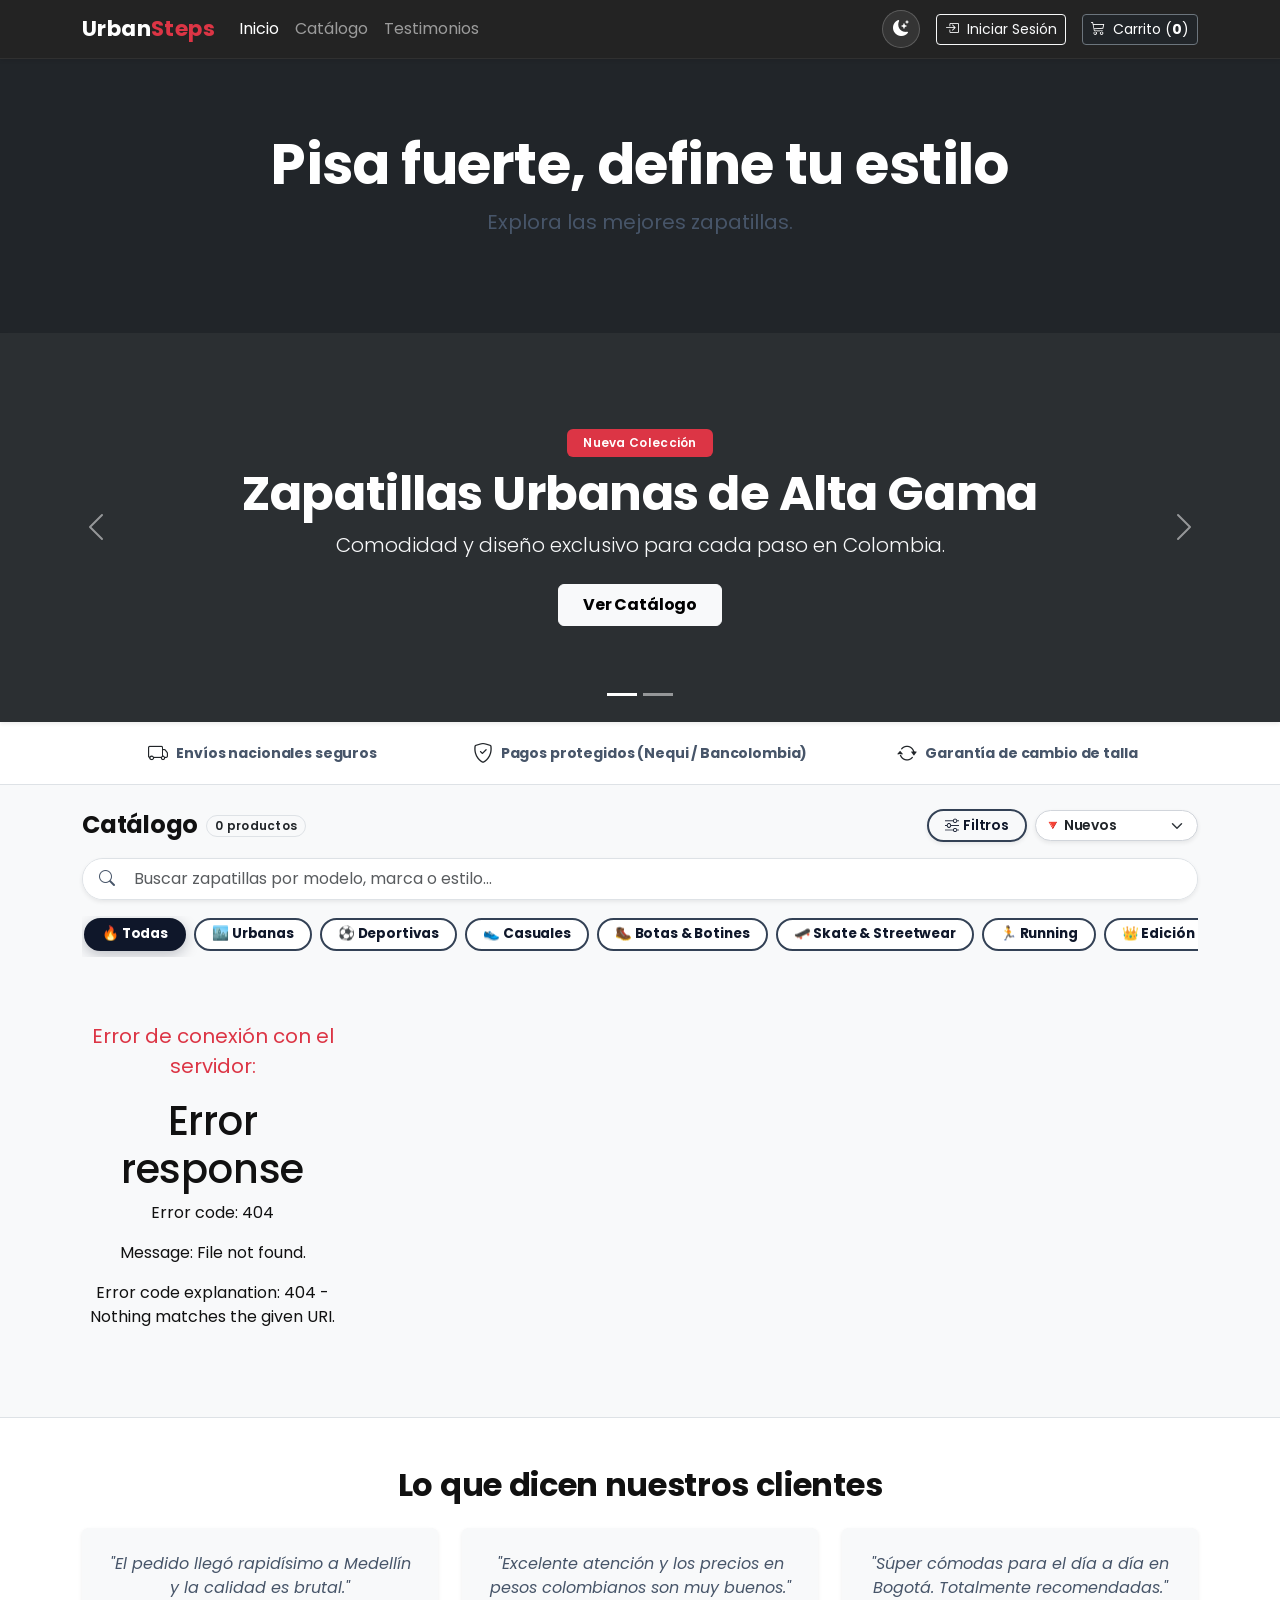
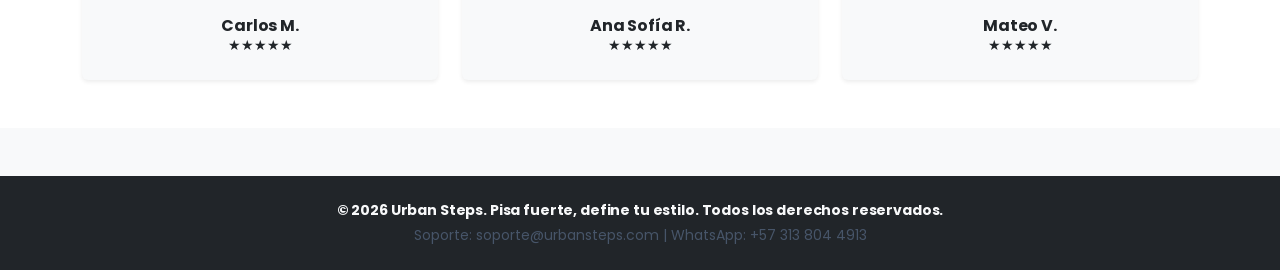
==== src/main/resources/static/index.html @ 32b0aba1 "ay" ====
<!DOCTYPE html>
<html lang="es">
<head>
    <meta charset="UTF-8">
    <meta name="viewport" content="width=device-width, initial-scale=1.0">
    <title>Urban Steps | Pisa fuerte, define tu estilo</title>
    <link rel="preconnect" href="https://fonts.googleapis.com">
    <link rel="preconnect" href="https://fonts.gstatic.com" crossorigin>
    <link href="https://fonts.googleapis.com/css2?family=Poppins:wght@300;400;500;600;700;800&display=swap" rel="stylesheet">
    <link href="https://cdn.jsdelivr.net/npm/bootstrap@5.3.0/dist/css/bootstrap.min.css" rel="stylesheet">
    <link href="https://cdn.jsdelivr.net/npm/bootstrap-icons@1.10.5/font/bootstrap-icons.css" rel="stylesheet">
    <link rel="stylesheet" href="css/styles.css">
    <script src="js/theme.js"></script>
    <script src="https://cdnjs.cloudflare.com/ajax/libs/jspdf/2.5.1/jspdf.umd.min.js"></script>
    <script src="https://cdnjs.cloudflare.com/ajax/libs/jspdf-autotable/3.8.2/jspdf.plugin.autotable.min.js"></script>
</head>
<body class="bg-light">

    <nav class="navbar navbar-expand-lg navbar-dark bg-dark sticky-top shadow-sm">
        <div class="container">
            <a class="navbar-brand fw-bold" href="index.html">
                Urban<span class="text-danger">Steps</span>
            </a>
            <button class="navbar-toggler" type="button" data-bs-toggle="collapse" data-bs-target="#navbarNav">
                <span class="navbar-toggler-icon"></span>
            </button>
            <div class="collapse navbar-collapse" id="navbarNav">
                <ul class="navbar-nav me-auto">
                    <li class="nav-item"><a class="nav-link active" href="index.html">Inicio</a></li>
                    <li class="nav-item"><a class="nav-link" href="#catalogo">Catálogo</a></li>
                    <li class="nav-item"><a class="nav-link" href="#testimonios">Testimonios</a></li>
                </ul>
                <div class="d-flex align-items-center gap-2 gap-md-3 flex-wrap">
                    <button class="btn-theme-toggle" id="btn-theme-toggle" title="Cambiar modo oscuro/claro"></button>
                    <a href="pedidos.html" id="btnPanelAdmin" class="btn btn-outline-light btn-sm" style="display: none;">
                        <i class="bi bi-gear me-1"></i> Panel Admin
                    </a>
                    <a href="perfil.html" id="btnMiPerfil" class="btn btn-outline-light btn-sm" style="display: none;">
                        <i class="bi bi-person-circle me-1"></i> Mi Perfil
                    </a>
                    <a href="login.html" id="btnLoginNavbar" class="btn btn-outline-light btn-sm">
                        <i class="bi bi-box-arrow-in-right me-1"></i> Iniciar Sesión
                    </a>
                    <button id="btnCerrarSesionNav" onclick="cerrarSesion()" class="btn btn-outline-danger btn-sm" style="display: none;">
                        <i class="bi bi-box-arrow-right me-1"></i> Salir
                    </button>
                    
                    <a href="carrito.html" class="btn btn-dark text-white btn-sm position-relative border-secondary" id="btnCarritoNav">
                        <i class="bi bi-cart3 me-1"></i> Carrito (<span id="contador-carrito" class="fw-bold">0</span>)
                    </a>
                </div>
            </div>
        </div>
    </nav>

    <div class="bg-dark text-white text-center py-5 shadow-sm">
        <div class="container py-4">
            <h1 class="display-4 fw-bold mb-2">Pisa fuerte, define tu estilo</h1>
            <p class="text-muted fs-5 mb-4">Explora las mejores zapatillas.</p>
        </div>
    </div>

    <div id="heroCarousel" class="carousel slide bg-secondary shadow-sm" data-bs-ride="carousel">
        <div class="carousel-indicators">
            <button type="button" data-bs-target="#heroCarousel" data-bs-slide-to="0" class="active"></button>
            <button type="button" data-bs-target="#heroCarousel" data-bs-slide-to="1"></button>
        </div>
        <div class="carousel-inner">
            <div class="carousel-item active text-white py-5 text-center" style="background: linear-gradient(rgba(0,0,0,0.6), rgba(0,0,0,0.6)), url('https://images.unsplash.com/photo-1542291026-7eec264c27ff?auto=format&fit=crop&w=1200&q=80') center/cover;">
                <div class="container py-5">
                    <span class="badge bg-danger mb-2 px-3 py-2">Nueva Colección</span>
                    <h2 class="display-5 fw-bold">Zapatillas Urbanas de Alta Gama</h2>
                    <p class="lead text-light">Comodidad y diseño exclusivo para cada paso en Colombia.</p>
                    <a href="#catalogo" class="btn btn-light fw-bold px-4 py-2 mt-2">Ver Catálogo</a>
                </div>
            </div>
            <div class="carousel-item text-white py-5 text-center" style="background: linear-gradient(rgba(0,0,0,0.6), rgba(0,0,0,0.6)), url('https://images.unsplash.com/photo-1595950653106-6c9ebd614d3a?auto=format&fit=crop&w=1200&q=80') center/cover;">
                <div class="container py-5">
                    <span class="badge bg-success mb-2 px-3 py-2">Edición Limitada</span>
                    <h2 class="display-5 fw-bold">Estilo Deportivo y Casual</h2>
                    <p class="lead text-light">Encuentra los modelos más cotizados con envíos rápidos.</p>
                    <a href="#catalogo" class="btn btn-dark fw-bold px-4 py-2 mt-2">Comprar Ahora</a>
                </div>
            </div>
        </div>
        <button class="carousel-control-prev" type="button" data-bs-target="#heroCarousel" data-bs-slide="prev"><span class="carousel-control-prev-icon"></span></button>
        <button class="carousel-control-next" type="button" data-bs-target="#heroCarousel" data-bs-slide="next"><span class="carousel-control-next-icon"></span></button>
    </div>

    <div class="bg-white border-bottom py-3">
        <div class="container">
            <div class="row text-center g-3">
                <div class="col-md-4 d-flex align-items-center justify-content-center gap-2">
                    <i class="bi bi-truck fs-5 text-dark"></i>
                    <small class="fw-bold text-muted">Envíos nacionales seguros</small>
                </div>
                <div class="col-md-4 d-flex align-items-center justify-content-center gap-2">
                    <i class="bi bi-shield-check fs-5 text-dark"></i>
                    <small class="fw-bold text-muted">Pagos protegidos (Nequi / Bancolombia)</small>
                </div>
                <div class="col-md-4 d-flex align-items-center justify-content-center gap-2">
                    <i class="bi bi-arrow-repeat fs-5 text-dark"></i>
                    <small class="fw-bold text-muted">Garantía de cambio de talla</small>
                </div>
            </div>
        </div>
    </div>

    <div class="container py-4" id="catalogo">
        <!-- Encabezado compacto del catálogo -->
        <div class="d-flex align-items-center justify-content-between flex-wrap gap-2 mb-3">
            <div class="d-flex align-items-center gap-2">
                <h3 class="fw-bold mb-0 fs-4">Catálogo</h3>
                <span id="contador-productos" class="badge bg-light text-dark border py-1 px-2 rounded-pill fw-semibold" style="font-size: 0.75rem;">0 productos</span>
                <button id="btnAgregarProducto" style="display: none;" onclick="verificarAccesoAdmin(event)" class="btn btn-dark btn-sm rounded-pill px-3 py-1">
                    <i class="bi bi-plus-lg me-1"></i> Nuevo
                </button>
            </div>
            
            <!-- Acciones rápidas: Botón Filtros (colapsable) y Selector de Orden -->
            <div class="d-flex align-items-center gap-2 ms-auto">
                <button class="btn btn-outline-dark btn-sm rounded-pill px-3 py-1 fw-semibold d-flex align-items-center gap-1 shadow-sm" type="button" id="btnToggleFiltros" data-bs-toggle="collapse" data-bs-target="#panelFiltrosAvanzados" aria-expanded="false" aria-controls="panelFiltrosAvanzados">
                    <i class="bi bi-sliders"></i>
                    <span>Filtros</span>
                    <span id="badge-filtros-activos" class="badge bg-danger rounded-pill d-none ms-1" style="font-size: 0.7rem;">0</span>
                </button>
                <select id="select-ordenar" class="form-select form-select-sm rounded-pill fw-semibold shadow-sm" style="width: auto; min-width: 140px;" onchange="ordenarProductos(this.value)">
                    <option value="FECHA_DESC">🔻 Nuevos</option>
                    <option value="PRECIO_ASC">💰 Menor precio</option>
                    <option value="PRECIO_DESC">💰 Mayor precio</option>
                    <option value="NOMBRE_ASC">🔤 A → Z</option>
                    <option value="STOCK_ASC">📦 Poco stock</option>
                </select>
            </div>
        </div>

        <!-- Buscador compacto con icono integrado -->
        <div class="mb-3">
            <div class="input-group shadow-sm rounded-pill overflow-hidden border">
                <span class="input-group-text bg-white border-0 ps-3 pe-2 text-muted">
                    <i class="bi bi-search"></i>
                </span>
                <input type="text" id="input-buscar-tienda" class="form-control border-0 py-2 pe-3" placeholder="Buscar zapatillas por modelo, marca o estilo..." onkeyup="filtrarTienda()">
            </div>
        </div>

        <!-- Categorías en barra deslizable horizontalmente (estilo app móvil, sin saturar la pantalla) -->
        <div class="d-flex flex-nowrap gap-2 mb-3" id="botones-categorias">
            <button class="btn btn-dark btn-sm rounded-pill px-3 py-1 active fw-semibold" onclick="filtrarCategoria('TODOS', this)">🔥 Todas</button>
            <button class="btn btn-outline-dark btn-sm rounded-pill px-3 py-1 fw-semibold" onclick="filtrarCategoria('Urbana', this)">🏙️ Urbanas</button>
            <button class="btn btn-outline-dark btn-sm rounded-pill px-3 py-1 fw-semibold" onclick="filtrarCategoria('Deportiva', this)">⚽ Deportivas</button>
            <button class="btn btn-outline-dark btn-sm rounded-pill px-3 py-1 fw-semibold" onclick="filtrarCategoria('Casual', this)">👟 Casuales</button>
            <button class="btn btn-outline-dark btn-sm rounded-pill px-3 py-1 fw-semibold" onclick="filtrarCategoria('Botas', this)">🥾 Botas & Botines</button>
            <button class="btn btn-outline-dark btn-sm rounded-pill px-3 py-1 fw-semibold" onclick="filtrarCategoria('Skate', this)">🛹 Skate & Streetwear</button>
            <button class="btn btn-outline-dark btn-sm rounded-pill px-3 py-1 fw-semibold" onclick="filtrarCategoria('Running', this)">🏃 Running</button>
            <button class="btn btn-outline-dark btn-sm rounded-pill px-3 py-1 fw-semibold" onclick="filtrarCategoria('Edicion Especial', this)">👑 Edición Especial</button>
        </div>

        <!-- Panel Colapsable de Filtros Avanzados (Talla y Rango de Precios) -->
        <div class="collapse mb-4" id="panelFiltrosAvanzados">
            <div class="card border-0 shadow-sm rounded-4 p-3 bg-white">
                <div class="row g-3 align-items-center">
                    <!-- Filtro por Talla -->
                    <div class="col-md-4 col-sm-6">
                        <label class="form-label small fw-bold text-muted mb-1">
                            <i class="bi bi-rulers me-1 text-danger"></i>Filtrar por Talla:
                        </label>
                        <select id="filtro-talla" class="form-select rounded-pill fw-semibold" onchange="aplicarFiltrosProductos()">
                            <option value="TODAS">👟 Todas las tallas</option>
                            <option value="36">Talla 36 (US 4)</option>
                            <option value="37">Talla 37 (US 5)</option>
                            <option value="38">Talla 38 (US 6)</option>
                            <option value="39">Talla 39 (US 7)</option>
                            <option value="40">Talla 40 (US 8)</option>
                            <option value="41">Talla 41 (US 9)</option>
                            <option value="42">Talla 42 (US 10)</option>
                            <option value="43">Talla 43 (US 11)</option>
                            <option value="44">Talla 44 (US 12)</option>
                            <option value="45">Talla 45 (US 13)</option>
                        </select>
                    </div>

                    <!-- Filtro por Rango de Precio (Slider) -->
                    <div class="col-md-5 col-sm-6">
                        <div class="d-flex justify-content-between align-items-center mb-1">
                            <label class="form-label small fw-bold text-muted mb-0">
                                <i class="bi bi-tag-fill text-danger me-1"></i>Precio Máximo:
                            </label>
                            <span id="valor-precio-filtro" class="badge bg-dark fw-bold px-3 py-1 rounded-pill">Sin límite</span>
                        </div>
                        <input type="range" class="form-range" id="filtro-precio-slider" min="100000" max="800000" step="25000" value="800000"
                            oninput="actualizarLabelPrecio(this.value); aplicarFiltrosProductos()">
                        <div class="d-flex justify-content-between text-muted" style="font-size: 11px;">
                            <span>$100.000</span>
                            <span>$450.000</span>
                            <span>$800.000+ (Todos)</span>
                        </div>
                    </div>

                    <!-- Botón de Limpiar Filtros -->
                    <div class="col-md-3 col-12 d-flex align-items-end justify-content-md-end">
                        <button class="btn btn-outline-secondary btn-sm rounded-pill px-3 py-2 w-100 fw-semibold" onclick="limpiarFiltrosAvanzados()">
                            <i class="bi bi-arrow-counterclockwise me-1"></i> Limpiar Filtros
                        </button>
                    </div>
                </div>
            </div>
        </div>

        <div class="row row-cols-1 row-cols-sm-2 row-cols-md-3 row-cols-xl-4 g-4" id="grid-productos-tienda">
            <!-- Los productos se inyectan dinámicamente aquí desde app.js -->
        </div>
    </div>

    <div class="modal fade" id="modalAgregarProducto" tabindex="-1" aria-hidden="true">
        <div class="modal-dialog">
            <div class="modal-content border-0 shadow">
                <div class="modal-header bg-dark text-white">
                    <h5 class="modal-title fw-bold">Registrar Nueva Zapatilla</h5>
                    <button type="button" class="btn-close btn-close-white" data-bs-dismiss="modal" aria-label="Close"></button>
                </div>
                <div class="modal-body">
                    <form id="formAgregarProducto" onsubmit="guardarNuevoProducto(event)">
                        <div class="mb-3">
                            <label class="form-label fw-bold small">Nombre del Producto:</label>
                            <input type="text" id="nuevoNombre" class="form-control" placeholder="Ej. Nike Air Force 1" required>
                        </div>
                        <div class="mb-3">
                            <label class="form-label fw-bold small">Categoría:</label>
                            <select id="nuevaCategoria" class="form-select">
                                <option value="Urbana">Urbana</option>
                                <option value="Casual">Casual</option>
                                <option value="Deportiva">Deportiva</option>
                                <option value="Botas">Botas & Botines</option>
                                <option value="Skate">Skate & Streetwear</option>
                                <option value="Running">Running & Training</option>
                                <option value="Edicion Especial">Edición Especial / Retro</option>
                            </select>
                        </div>

                        <div class="mb-3">
                            <label class="form-label fw-bold small">Descripción:</label>
                            <textarea id="nuevaDescripcion" class="form-control" rows="2" placeholder="Breve detalle del producto..." required></textarea>
                        </div>
                        
                        <!-- Imagen Principal -->
                        <div class="mb-3">
                            <label class="form-label fw-bold small">Foto Principal del Producto:</label>
                            
                            <div class="card bg-light border-0 p-3 rounded-4 mb-2">
                                <div id="previewNuevoProductoContainer" class="d-none text-center mb-2 position-relative">
                                    <img id="previewNuevoProductoImg" src="" alt="Vista previa" class="rounded-3 shadow-sm border" style="max-height: 150px; max-width: 100%; object-fit: cover;">
                                    <button type="button" class="btn btn-sm btn-danger position-absolute top-0 end-0 m-1 rounded-circle p-0 d-flex align-items-center justify-content-center shadow-sm" style="width:26px;height:26px;" title="Quitar foto" onclick="quitarFotoProductoSubida()">
                                        <i class="bi bi-x-lg" style="font-size:12px;"></i>
                                    </button>
                                </div>

                                <div class="text-center" id="zonaSubidaFotoPrincipal">
                                    <label for="archivoProductoPrincipal" class="btn btn-dark btn-sm rounded-pill px-3 py-2 fw-semibold w-100 mb-1" style="cursor: pointer;">
                                        <i class="bi bi-camera-fill me-1"></i> Subir desde Galería o PC
                                    </label>
                                    <input type="file" id="archivoProductoPrincipal" accept="image/*" class="d-none" onchange="subirFotoProductoArchivo(this)">
                                    <small class="text-muted d-block" style="font-size: 11px;">Elige una foto desde tu celular (galería o cámara) o PC</small>
                                </div>

                                <div id="spinnerSubidaProducto" class="d-none text-center py-2">
                                    <div class="spinner-border spinner-border-sm text-primary me-2"></div>
                                    <span class="small text-muted fw-semibold">Subiendo imagen del zapato...</span>
                                </div>
                            </div>

                            <div class="d-flex align-items-center gap-2">
                                <span class="small text-muted" style="font-size: 11px; white-space: nowrap;">O escribe una URL:</span>
                                <input type="url" id="nuevoImagen" class="form-control form-control-sm bg-white" placeholder="https://images.unsplash.com/..." oninput="actualizarPreviewProductoUrl(this.value)" required>
                            </div>
                        </div>

                        <!-- Fotos Adicionales -->
                        <div class="mb-3">
                            <label class="form-label fw-bold small">Fotos Adicionales (Ángulos / Galería):</label>
                            <div class="card bg-light border-0 p-3 rounded-4 mb-2">
                                <div class="d-flex align-items-center gap-2 mb-2 flex-wrap">
                                    <label for="archivoFotosAdicionales" class="btn btn-outline-dark btn-sm rounded-pill px-3 py-1 fw-semibold" style="cursor: pointer;">
                                        <i class="bi bi-images me-1"></i> Añadir de Galería o PC
                                    </label>
                                    <input type="file" id="archivoFotosAdicionales" accept="image/*" multiple class="d-none" onchange="subirFotosAdicionalesArchivo(this)">
                                    <small class="text-muted" style="font-size: 11px;">Puedes seleccionar varias fotos a la vez</small>
                                </div>
                                <div id="spinnerSubidaAdicionales" class="d-none text-center py-1">
                                    <div class="spinner-border spinner-border-sm text-primary me-2"></div>
                                    <span class="small text-muted fw-semibold">Subiendo fotos adicionales...</span>
                                </div>
                                <div id="previewGaleriaAdicionales" class="d-flex flex-wrap gap-2 mb-2"></div>
                                <input type="text" id="nuevasImagenes" class="form-control form-control-sm bg-white" placeholder="URLs separadas por comas (o sube fotos arriba)">
                            </div>
                        </div>

                        <!-- Selección Múltiple de Colores Ampliada -->
                        <div class="mb-3">
                            <label class="form-label fw-bold small">Selecciona los Colores Disponibles:</label>
                            <div class="d-flex flex-wrap gap-2 p-3 border rounded bg-light" style="max-height: 200px; overflow-y: auto;">
                                <div class="form-check me-2">
                                    <input class="form-check-input check-color" type="checkbox" value="Negro" id="cNegro">
                                    <label class="form-check-label small fw-semibold" for="cNegro">⬛ Negro</label>
                                </div>
                                <div class="form-check me-2">
                                    <input class="form-check-input check-color" type="checkbox" value="Blanco" id="cBlanco">
                                    <label class="form-check-label small fw-semibold" for="cBlanco">⬜ Blanco</label>
                                </div>
                                <div class="form-check me-2">
                                    <input class="form-check-input check-color" type="checkbox" value="Gris" id="cGris">
                                    <label class="form-check-label small fw-semibold" for="cGris">🔘 Gris</label>
                                </div>
                                <div class="form-check me-2">
                                    <input class="form-check-input check-color" type="checkbox" value="Rojo" id="cRojo">
                                    <label class="form-check-label small fw-semibold" for="cRojo">🔴 Rojo</label>
                                </div>
                                <div class="form-check me-2">
                                    <input class="form-check-input check-color" type="checkbox" value="Azul" id="cAzul">
                                    <label class="form-check-label small fw-semibold" for="cAzul">🔵 Azul</label>
                                </div>
                                <div class="form-check me-2">
                                    <input class="form-check-input check-color" type="checkbox" value="Verde" id="cVerde">
                                    <label class="form-check-label small fw-semibold" for="cVerde">🟢 Verde / Oliva</label>
                                </div>
                                <div class="form-check me-2">
                                    <input class="form-check-input check-color" type="checkbox" value="Amarillo" id="cAmarillo">
                                    <label class="form-check-label small fw-semibold" for="cAmarillo">🟡 Amarillo / Mostaza</label>
                                </div>
                                <div class="form-check me-2">
                                    <input class="form-check-input check-color" type="checkbox" value="Beige" id="cBeige">
                                    <label class="form-check-label small fw-semibold" for="cBeige">🌾 Beige / Crema</label>
                                </div>
                                <div class="form-check me-2">
                                    <input class="form-check-input check-color" type="checkbox" value="Marrón" id="cMarron">
                                    <label class="form-check-label small fw-semibold" for="cMarron">🟤 Marrón / Café</label>
                                </div>
                                <div class="form-check me-2">
                                    <input class="form-check-input check-color" type="checkbox" value="Naranja" id="cNaranja">
                                    <label class="form-check-label small fw-semibold" for="cNaranja">🟠 Naranja</label>
                                </div>
                                <div class="form-check me-2">
                                    <input class="form-check-input check-color" type="checkbox" value="Morado" id="cMorado">
                                    <label class="form-check-label small fw-semibold" for="cMorado">🟣 Morado / Púrpura</label>
                                </div>
                                <div class="form-check me-2">
                                    <input class="form-check-input check-color" type="checkbox" value="Rosa" id="cRosa">
                                    <label class="form-check-label small fw-semibold" for="cRosa">🌸 Rosa / Pastel</label>
                                </div>
                                <div class="form-check me-2">
                                    <input class="form-check-input check-color" type="checkbox" value="Dorado" id="cDorado">
                                    <label class="form-check-label small fw-semibold" for="cDorado">✨ Dorado / Metálico</label>
                                </div>
                                <div class="form-check me-2">
                                    <input class="form-check-input check-color" type="checkbox" value="Plateado" id="cPlateado">
                                    <label class="form-check-label small fw-semibold" for="cPlateado">🪙 Plateado</label>
                                </div>
                                <div class="form-check me-2">
                                    <input class="form-check-input check-color" type="checkbox" value="Multicolor" id="cMulti">
                                    <label class="form-check-label small fw-semibold" for="cMulti">🌈 Multicolor</label>
                                </div>
                            </div>
                        </div>

                        <!-- Selección Múltiple de Tallas -->
                        <div class="mb-3">
                            <label class="form-label fw-bold small">Selecciona las Tallas Disponibles:</label>
                            <div class="d-flex flex-wrap gap-3 p-2 border rounded bg-light">
                                <div class="form-check">
                                    <input class="form-check-input check-talla" type="checkbox" value="35" id="t35">
                                    <label class="form-check-label" for="t35">35</label>
                                </div>
                                <div class="form-check">
                                    <input class="form-check-input check-talla" type="checkbox" value="36" id="t36">
                                    <label class="form-check-label" for="t36">36</label>
                                </div>
                                <div class="form-check">
                                    <input class="form-check-input check-talla" type="checkbox" value="37" id="t37">
                                    <label class="form-check-label" for="t37">37</label>
                                </div>
                                <div class="form-check">
                                    <input class="form-check-input check-talla" type="checkbox" value="38" id="t38">
                                    <label class="form-check-label" for="t38">38</label>
                                </div>
                                <div class="form-check">
                                    <input class="form-check-input check-talla" type="checkbox" value="39" id="t39">
                                    <label class="form-check-label" for="t39">39</label>
                                </div>
                                <div class="form-check">
                                    <input class="form-check-input check-talla" type="checkbox" value="40" id="t40">
                                    <label class="form-check-label" for="t40">40</label>
                                </div>
                                <div class="form-check">
                                    <input class="form-check-input check-talla" type="checkbox" value="41" id="t41">
                                    <label class="form-check-label" for="t41">41</label>
                                </div>
                                <div class="form-check">
                                    <input class="form-check-input check-talla" type="checkbox" value="42" id="t42">
                                    <label class="form-check-label" for="t42">42</label>
                                </div>
                            </div>
                        </div>

                        <div class="row g-2 mb-3">
                            <div class="col-md-6">
                                <label class="form-label fw-bold small">Precio Base (COP):</label>
                                <input type="number" id="nuevoPrecio" class="form-control" placeholder="Ej. 350000" required>
                                <small class="text-muted">Precio sin descuento</small>
                            </div>
                            <div class="col-md-6">
                                <label class="form-label fw-bold small">Precio Original <span class="text-muted">(opcional)</span>:</label>
                                <input type="number" id="nuevoPrecioOriginal" class="form-control" placeholder="Ej. 420000">
                                <small class="text-muted">Para efecto tachado (si hay descuento)</small>
                            </div>
                        </div>

                        <div class="row g-2 mb-3">
                            <div class="col-md-6">
                                <label class="form-label fw-bold small">Descuento (%):</label>
                                <input type="number" id="nuevoDescuento" class="form-control" placeholder="Ej. 15" min="0" max="100" value="0">
                                <small class="text-muted">0 = sin descuento</small>
                            </div>
                            <div class="col-md-6">
                                <label class="form-label fw-bold small">Stock / Cantidad:</label>
                                <input type="number" id="nuevoStock" class="form-control" placeholder="Ej. 10" required min="0">
                            </div>
                        </div>

                        <div class="mb-3 p-3 bg-light rounded-3 d-flex align-items-center justify-content-between">
                            <div>
                                <label class="form-label fw-bold small mb-0 d-block">¿Producto Destacado?</label>
                                <small class="text-muted">Aparecerá con etiqueta 🔥 "Top"</small>
                            </div>
                            <div class="form-check form-switch m-0">
                                <input class="form-check-input" type="checkbox" role="switch" id="nuevoDestacado" style="width: 48px; height: 24px;">
                                <label class="form-check-label fw-semibold ms-2" for="nuevoDestacado">Activar</label>
                            </div>
                        </div>

                        <div class="mb-3">
                            <label class="form-label fw-bold small">Proveedor / Marca:</label>
                            <input type="text" id="nuevoProveedor" class="form-control" placeholder="Ej. Nike, Adidas, Puma..." required>
                        </div>

                        <button type="submit" id="btn-guardar-producto" class="btn btn-dark w-100 rounded-pill fw-bold py-2">
                            <span id="btn-guardar-texto"><i class="bi bi-save me-2"></i>Guardar en Base de Datos</span>
                        </button>
                    </form>
                </div>
            </div>
        </div>
    </div>

    <section class="bg-white py-5 border-top" id="testimonios">
        <div class="container text-center">
            <h2 class="fw-bold mb-4">Lo que dicen nuestros clientes</h2>
            <div class="row g-4">
                <div class="col-md-4">
                    <div class="card p-4 h-100 border-0 shadow-sm bg-light">
                        <p class="text-muted fst-italic">"El pedido llegó rapidísimo a Medellín y la calidad es brutal."</p>
                        <h6 class="fw-bold mb-0">Carlos M.</h6>
                        <small class="text-dark">★★★★★</small>
                    </div>
                </div>
                <div class="col-md-4">
                    <div class="card p-4 h-100 border-0 shadow-sm bg-light">
                        <p class="text-muted fst-italic">"Excelente atención y los precios en pesos colombianos son muy buenos."</p>
                        <h6 class="fw-bold mb-0">Ana Sofía R.</h6>
                        <small class="text-dark">★★★★★</small>
                    </div>
                </div>
                <div class="col-md-4">
                    <div class="card p-4 h-100 border-0 shadow-sm bg-light">
                        <p class="text-muted fst-italic">"Súper cómodas para el día a día en Bogotá. Totalmente recomendadas."</p>
                        <h6 class="fw-bold mb-0">Mateo V.</h6>
                        <small class="text-dark">★★★★★</small>
                    </div>
                </div>
            </div>
        </div>
    </section>

    <footer class="bg-dark text-white py-4 mt-5">
        <div class="container text-center text-muted small">
            <p class="mb-1 fw-bold text-light">&copy; 2026 Urban Steps. Pisa fuerte, define tu estilo. Todos los derechos reservados.</p>
            <p class="mb-0">Soporte: soporte@urbansteps.com | WhatsApp: +57 313 804 4913</p>
        </div>
    </footer>

    <!-- Modal para Cambiar Contraseña -->
    <div class="modal fade" id="modalCambiarPassword" tabindex="-1" aria-labelledby="modalCambiarPasswordLabel" aria-hidden="true">
        <div class="modal-dialog">
            <div class="modal-content">
                <div class="modal-header">
                    <h5 class="modal-title fw-bold" id="modalCambiarPasswordLabel"><i class="bi bi-key me-2"></i>Cambiar Contraseña</h5>
                    <button type="button" class="btn-close" data-bs-dismiss="modal" aria-label="Close"></button>
                </div>
                <div class="modal-body">
                    <form id="formCambiarPassword" onsubmit="ejecutarCambioPassword(event)">
                        <div class="mb-3">
                            <label for="currentPassword" class="form-label">Contraseña Actual</label>
                            <input type="password" class="form-control" id="currentPassword" required>
                        </div>
                        <div class="mb-3">
                            <label for="newPassword" class="form-label">Nueva Contraseña</label>
                            <input type="password" class="form-control" id="newPassword" required>
                        </div>
                        <button type="submit" class="btn btn-dark w-100">Actualizar Contraseña</button>
                    </form>
                </div>
            </div>
        </div>
    </div>

    <!-- Modal Selección Rápida de Talla y Color -->
    <div class="modal fade" id="modalSeleccionRapida" tabindex="-1" aria-labelledby="modalSeleccionRapidaLabel" aria-hidden="true">
        <div class="modal-dialog modal-dialog-centered">
            <div class="modal-content border-0 shadow-lg rounded-4 overflow-hidden">
                <div class="modal-header bg-dark text-white border-0 py-3">
                    <h5 class="modal-title fw-bold" id="modalSeleccionRapidaLabel">
                        <i class="bi bi-cart-plus me-2 text-warning"></i>Elige Talla y Color
                    </h5>
                    <button type="button" class="btn-close btn-close-white" data-bs-dismiss="modal" aria-label="Close"></button>
                </div>
                <div class="modal-body p-4">
                    <div class="d-flex gap-3 align-items-center mb-3 pb-3 border-bottom">
                        <img id="quick-prod-img" src="" alt="" class="rounded-3 shadow-sm" style="width:72px; height:72px; object-fit:cover;">
                        <div class="flex-grow-1 min-w-0">
                            <span id="quick-prod-cat" class="badge bg-secondary mb-1">Categoría</span>
                            <h6 id="quick-prod-nombre" class="fw-bold mb-1 text-truncate">Nombre de la zapatilla</h6>
                            <div class="d-flex align-items-baseline gap-2">
                                <span id="quick-prod-precio" class="fw-bold text-danger fs-5">$0 COP</span>
                                <small id="quick-prod-stock-total" class="text-muted"></small>
                            </div>
                        </div>
                    </div>

                    <!-- Selector de Color -->
                    <div class="mb-3">
                        <label class="form-label fw-bold small d-flex justify-content-between align-items-center">
                            <span><i class="bi bi-palette me-1 text-danger"></i>1. Selecciona el Color: <span class="text-danger">*</span></span>
                            <span id="quick-color-label" class="small fw-semibold text-muted">Pendiente</span>
                        </label>
                        <div id="quick-colores-container" class="d-flex gap-2 flex-wrap"></div>
                    </div>

                    <!-- Selector de Talla con Stock individual -->
                    <div class="mb-3">
                        <label class="form-label fw-bold small d-flex justify-content-between align-items-center">
                            <span><i class="bi bi-rulers me-1 text-danger"></i>2. Selecciona la Talla: <span class="text-danger">*</span></span>
                            <span id="quick-talla-label" class="small fw-semibold text-muted">Pendiente</span>
                        </label>
                        <div id="quick-tallas-container" class="d-flex gap-2 flex-wrap"></div>
                        <div id="quick-stock-talla-msg" class="small mt-2 text-muted fw-semibold"></div>
                    </div>

                    <!-- Cantidad -->
                    <div class="mb-3">
                        <label class="form-label fw-bold small"><i class="bi bi-bag me-1"></i>3. Cantidad:</label>
                        <div class="d-flex align-items-center gap-2">
                            <button type="button" class="btn btn-outline-dark btn-sm rounded-circle" style="width:36px;height:36px;" onclick="cambiarCantidadQuick(-1)">−</button>
                            <input type="number" id="quick-cantidad" class="form-control text-center fw-bold rounded-pill" value="1" min="1" max="99" style="width:80px;" onchange="validarCantidadQuick()">
                            <button type="button" class="btn btn-outline-dark btn-sm rounded-circle" style="width:36px;height:36px;" onclick="cambiarCantidadQuick(1)">+</button>
                            <span id="quick-max-hint" class="small text-muted ms-2"></span>
                        </div>
                    </div>

                    <div id="quick-error-alert" class="alert alert-danger py-2 px-3 rounded-3 small d-none"></div>
                </div>
                <div class="modal-footer border-0 pt-0 px-4 pb-4">
                    <button type="button" class="btn btn-outline-secondary rounded-pill px-4 fw-semibold" data-bs-dismiss="modal">Cancelar</button>
                    <button type="button" id="btn-confirmar-quick-cart" class="btn btn-dark rounded-pill px-4 fw-bold flex-grow-1" onclick="confirmarAgregarAlCarritoQuick()">
                        <i class="bi bi-cart-plus me-1"></i> Añadir al Carrito
                    </button>
                </div>
            </div>
        </div>
    </div>



    <div class="toast-container position-fixed bottom-0 end-0 p-3" style="z-index: 1080;">
        <div id="toastIndex" class="toast align-items-center text-white bg-dark border-0" role="alert" aria-live="assertive" aria-atomic="true">
            <div class="d-flex">
                <div class="toast-body" id="toast-mensaje-index">Acción realizada.</div>
                <button type="button" class="btn-close btn-close-white me-2 m-auto" data-bs-dismiss="toast" aria-label="Close"></button>
            </div>
        </div>
    </div>

    <script src="https://cdn.jsdelivr.net/npm/bootstrap@5.3.0/dist/js/bootstrap.bundle.min.js"></script>
    <script src="js/app.js"></script>
</body>
</html>
---- src/main/resources/static/css/styles.css ----
:root {
    --bg-primary: #F9F9FB;
    --bg-card: #FFFFFF;
    --text-main: #111111;
    --text-muted: #475569;
    --accent: #FF5722;
    --accent-dark: #E64A19;
    --danger: #DC3545;
    --success: #198754;
    --dark: #212529;
    --radius-sm: 8px;
    --radius-md: 12px;
    --radius-lg: 18px;
    --shadow-sm: 0 2px 8px rgba(0,0,0,0.04);
    --shadow-md: 0 8px 20px rgba(0,0,0,0.08);
    --shadow-lg: 0 14px 40px rgba(0,0,0,0.12);
    --transition: all 0.25s cubic-bezier(.2,.8,.2,1);
}

* { box-sizing: border-box; }

body {
    background-color: var(--bg-primary);
    color: var(--text-main);
    font-family: 'Poppins', sans-serif;
    margin: 0;
    padding: 0;
    -webkit-font-smoothing: antialiased;
}

small, .small { font-family: 'Poppins', sans-serif; }

h1, h2, h3, h4, h5, h6, .fw-bold, .fw-semibold {
    font-family: 'Poppins', sans-serif;
    letter-spacing: -0.01em;
}

.navbar {
    backdrop-filter: saturate(160%) blur(10px);
    background: rgba(17,17,17,0.92) !important;
    border-bottom: 1px solid rgba(255,255,255,0.06);
}

.navbar-brand {
    font-weight: 800;
    letter-spacing: 0.4px;
    font-size: 1.35rem;
}

.navbar .btn-outline-light:hover {
    background: rgba(255,255,255,0.12);
    border-color: rgba(255,255,255,0.3);
}

.hero-title-gradient {
    background: linear-gradient(90deg, #111 0%, #FF5722 100%);
    -webkit-background-clip: text;
    background-clip: text;
    -webkit-text-fill-color: transparent;
}

/* ---------- Tarjetas de productos ---------- */
.card-producto {
    background-color: var(--bg-card);
    border: 1px solid rgba(0,0,0,0.04) !important;
    border-radius: var(--radius-lg);
    overflow: hidden;
    transition: var(--transition);
    position: relative;
}

.card-producto::before {
    content: '';
    position: absolute;
    inset: 0;
    border-radius: var(--radius-lg);
    box-shadow: var(--shadow-lg);
    opacity: 0;
    transition: var(--transition);
    pointer-events: none;
    z-index: 0;
}

.card-producto:hover {
    transform: translateY(-6px);
    border-color: rgba(255,87,34,0.25) !important;
}

.card-producto:hover::before { opacity: 1; }

.card-producto .card-img-top {
    transition: transform 0.5s cubic-bezier(.2,.8,.2,1);
    background: #f3f4f6;
}

.card-producto:hover .card-img-top {
    transform: scale(1.06);
}

.card-producto .card-body {
    position: relative;
    z-index: 1;
}

/* ---------- Botón Comprar ---------- */
.btn-comprar {
    background-color: var(--text-main);
    color: white;
    border-radius: 999px;
    font-weight: 600;
    border: none;
    transition: var(--transition);
    letter-spacing: 0.2px;
    position: relative;
    overflow: hidden;
}

.btn-comprar:hover:not(:disabled) {
    background-color: var(--accent);
    color: white;
    transform: translateY(-1px);
    box-shadow: 0 8px 20px rgba(255,87,34,0.35);
}

.btn-comprar:active:not(:disabled) { transform: translateY(0); }

.btn-comprar:disabled {
    background: repeating-linear-gradient(45deg, #555, #555 8px, #666 8px, #666 16px) !important;
    opacity: 0.85;
    cursor: not-allowed;
}

/* ---------- Botones Categoría con Desplazamiento Horizontal (Estilo App Móvil) ---------- */
#botones-categorias {
    display: flex;
    gap: 8px;
    overflow-x: auto;
    white-space: nowrap;
    -webkit-overflow-scrolling: touch;
    scrollbar-width: none;
    -ms-overflow-style: none;
    padding: 2px 2px 6px 2px;
}

#botones-categorias::-webkit-scrollbar {
    display: none;
}

#botones-categorias .btn {
    flex-shrink: 0;
    transition: var(--transition);
    border: 2px solid #334155 !important;
    color: #0f172a !important;
    background: #ffffff;
    font-weight: 700 !important;
    font-size: 0.85rem;
    padding: 6px 16px;
}

#botones-categorias .btn:hover:not(.active) {
    background: #f1f5f9 !important;
    border-color: #0f172a !important;
    color: #000000 !important;
    transform: translateY(-1px);
}

#botones-categorias .btn.active {
    background: #0f172a !important;
    color: #ffffff !important;
    border-color: #0f172a !important;
    box-shadow: 0 4px 14px rgba(15, 23, 42, 0.25);
}

.btn-outline-dark {
    border: 2px solid #334155 !important;
    color: #0f172a !important;
    font-weight: 600;
}

.btn-outline-dark:hover {
    background-color: #0f172a !important;
    color: #ffffff !important;
    border-color: #0f172a !important;
}

.btn-outline-secondary {
    border: 2px solid #64748b !important;
    color: #1e293b !important;
    font-weight: 600;
}

.btn-outline-secondary:hover {
    background-color: #334155 !important;
    border-color: #334155 !important;
    color: #ffffff !important;
}

.text-muted {
    color: #475569 !important;
}

/* ---------- Badges ---------- */
.badge {
    font-weight: 600;
    letter-spacing: 0.3px;
}

/* ---------- Scrollbar ---------- */
::-webkit-scrollbar { width: 10px; height: 10px; }
::-webkit-scrollbar-track { background: #F1F1F1; }
::-webkit-scrollbar-thumb { background: #BBB; border-radius: 10px; }
::-webkit-scrollbar-thumb:hover { background: #888; }

/* ---------- Carrito (carrito.html) ---------- */
.item-carrito {
    border: 1px solid rgba(0,0,0,0.06);
    border-radius: var(--radius-md);
    transition: var(--transition);
    background: white;
}

.item-carrito:hover {
    border-color: rgba(255,87,34,0.3);
    box-shadow: var(--shadow-sm);
}

.img-item-carrito {
    width: 80px;
    height: 80px;
    object-fit: cover;
    border-radius: 10px;
    background: #f3f4f6;
}

.cantidad-control {
    display: inline-flex;
    align-items: center;
    border: 1px solid #DEE2E6;
    border-radius: 999px;
    overflow: hidden;
    background: white;
}

.cantidad-control button {
    width: 32px;
    height: 32px;
    border: none;
    background: #F8F9FA;
    font-weight: 700;
    color: #444;
    transition: var(--transition);
}

.cantidad-control button:hover {
    background: var(--accent);
    color: white;
}

.cantidad-control input {
    width: 42px;
    text-align: center;
    border: none;
    font-weight: 600;
    background: transparent;
    outline: none;
    color: #222;
}

/* ---------- Checkout ---------- */
.resumen-card {
    background: linear-gradient(180deg, #FFFFFF 0%, #F8F9FA 100%);
    border-radius: var(--radius-lg);
    border: 1px solid rgba(0,0,0,0.06);
}

/* ---------- Modal Carrito ---------- */
#modalCarrito .modal-content { border-radius: var(--radius-lg); }
#modalCarrito .modal-header { border-radius: var(--radius-lg) var(--radius-lg) 0 0; }

/* ---------- Detalle ---------- */
.main-image-container {
    background: linear-gradient(135deg, #f8f9fa, #e9ecef);
    border-radius: var(--radius-lg);
    overflow: hidden;
    border: 1px solid #eaeaea;
    position: relative;
}

.thumbnail-img {
    width: 75px;
    height: 75px;
    object-fit: cover;
    cursor: pointer;
    border-radius: 10px;
    border: 2px solid transparent;
    transition: all 0.2s ease;
    background: #fff;
}
.thumbnail-img:hover, .thumbnail-img.active {
    border-color: var(--accent);
    transform: scale(1.05);
    box-shadow: 0 6px 14px rgba(255,87,34,0.25);
}

.size-box {
    border: 1.5px solid #ced4da;
    background: white;
    padding: 10px 18px;
    border-radius: 10px;
    font-weight: 600;
    cursor: pointer;
    transition: var(--transition);
    text-align: center;
    min-width: 60px;
    user-select: none;
}
.size-box:hover {
    border-color: #212529;
    transform: translateY(-1px);
}
.size-box.selected {
    background: #212529;
    color: white;
    border-color: #212529;
    box-shadow: 0 6px 14px rgba(0,0,0,0.2);
}

/* ---------- Animaciones ---------- */
@keyframes fadeInUp {
    from { opacity: 0; transform: translateY(20px); }
    to { opacity: 1; transform: translateY(0); }
}

.fade-in-up { animation: fadeInUp 0.4s cubic-bezier(.2,.8,.2,1) both; }

/* ---------- Inputs bonitos ---------- */
input.form-control, select.form-select, textarea.form-control {
    border-radius: 10px;
    border-color: #d1d5db;
    transition: var(--transition);
    font-family: 'Poppins', sans-serif;
}

input.form-control:focus, select.form-select:focus, textarea.form-control:focus {
    border-color: var(--accent);
    box-shadow: 0 0 0 4px rgba(255,87,34,0.12);
}

/* ---------- Tabla admin ---------- */
.table-hover tbody tr:hover {
    background: rgba(255,87,34,0.04);
}

/* ---------- Responsive tweaks ---------- */
@media (max-width: 768px) {
    .navbar-brand { font-size: 1.15rem; }
    #grid-productos-tienda .card-img-top { height: 180px !important; }
    .img-item-carrito { width: 64px; height: 64px; }
}

/* ======================================================= */
/* MODO OSCURO (DARK MODE) - URBAN STEPS                   */
/* ======================================================= */
.btn-theme-toggle, #btn-theme-toggle {
    width: 38px;
    height: 38px;
    border-radius: 50% !important;
    display: inline-flex;
    align-items: center;
    justify-content: center;
    transition: var(--transition);
    border: 1.5px solid rgba(255,255,255,0.2) !important;
    background: rgba(255,255,255,0.08) !important;
    cursor: pointer;
    padding: 0 !important;
}

.btn-theme-toggle:hover, #btn-theme-toggle:hover {
    background: rgba(255,255,255,0.2) !important;
    border-color: rgba(255,255,255,0.4) !important;
    transform: rotate(20deg) scale(1.06);
}

.btn-favorito {
    background: rgba(255, 255, 255, 0.92);
}

[data-bs-theme="dark"] {
    --bg-primary: #0b1120;
    --bg-card: #1e293b;
    --text-main: #f8fafc;
    --text-muted: #94a3b8;
    --dark: #0f172a;
    background-color: #0b1120 !important;
    color: #f8fafc !important;
}

[data-bs-theme="dark"] body {
    background-color: #0b1120 !important;
    color: #f8fafc !important;
}

[data-bs-theme="dark"] .bg-light,
[data-bs-theme="dark"] .bg-white {
    background-color: #1e293b !important;
    color: #f8fafc !important;
}

[data-bs-theme="dark"] .text-dark {
    color: #f8fafc !important;
}

[data-bs-theme="dark"] .text-muted {
    color: #94a3b8 !important;
}

[data-bs-theme="dark"] small.text-muted,
[data-bs-theme="dark"] span.text-muted,
[data-bs-theme="dark"] p.text-muted,
[data-bs-theme="dark"] label.text-muted {
    color: #cbd5e1 !important;
}

[data-bs-theme="dark"] .border,
[data-bs-theme="dark"] .border-top,
[data-bs-theme="dark"] .border-bottom,
[data-bs-theme="dark"] .border-start,
[data-bs-theme="dark"] .border-end {
    border-color: #334155 !important;
}

/* Tarjetas Generales y de Producto */
[data-bs-theme="dark"] .card {
    background-color: #1e293b !important;
    border-color: #334155 !important;
    color: #f8fafc !important;
}

[data-bs-theme="dark"] .card-producto {
    background-color: #1e293b !important;
    border: 1.5px solid #334155 !important;
}

[data-bs-theme="dark"] .card-producto:hover {
    border-color: #FF5722 !important;
    box-shadow: 0 12px 32px rgba(0, 0, 0, 0.45) !important;
}

[data-bs-theme="dark"] .card-producto .card-img-top {
    background: #0f172a !important;
}

[data-bs-theme="dark"] .card-producto .card-title {
    color: #ffffff !important;
}

[data-bs-theme="dark"] .card-producto .card-text {
    color: #cbd5e1 !important;
}

[data-bs-theme="dark"] .card-producto .btn-favorito {
    background: rgba(15, 23, 42, 0.88) !important;
    border: 1px solid #334155 !important;
}

[data-bs-theme="dark"] .card-producto .badge.bg-light {
    background-color: #334155 !important;
    color: #f1f5f9 !important;
    border-color: #475569 !important;
}

/* Botones de Categorías */
[data-bs-theme="dark"] #botones-categorias .btn {
    background-color: #1e293b !important;
    color: #cbd5e1 !important;
    border: 1.5px solid #334155 !important;
}

[data-bs-theme="dark"] #botones-categorias .btn:hover {
    background-color: #334155 !important;
    color: #ffffff !important;
    border-color: #FF5722 !important;
}

[data-bs-theme="dark"] #botones-categorias .btn.active {
    background: linear-gradient(135deg, #FF5722, #ea580c) !important;
    border-color: #FF5722 !important;
    color: #ffffff !important;
    box-shadow: 0 4px 14px rgba(255, 87, 34, 0.4) !important;
}

/* Botón Añadir al Carrito en Modo Oscuro */
[data-bs-theme="dark"] .btn-comprar {
    background: linear-gradient(135deg, #FF5722, #e64a19) !important;
    color: #ffffff !important;
    border: none !important;
}

[data-bs-theme="dark"] .btn-comprar:hover:not(:disabled) {
    background: linear-gradient(135deg, #f4511e, #d84315) !important;
    color: #ffffff !important;
    box-shadow: 0 6px 18px rgba(255, 87, 34, 0.45) !important;
}

/* Botones Outline Dark y Dark Generales */
[data-bs-theme="dark"] .btn-outline-dark {
    color: #f1f5f9 !important;
    border-color: #475569 !important;
    background-color: rgba(255, 255, 255, 0.05) !important;
}

[data-bs-theme="dark"] .btn-outline-dark:hover {
    background-color: #334155 !important;
    border-color: #94a3b8 !important;
    color: #ffffff !important;
}

[data-bs-theme="dark"] .btn-dark:not(.btn-comprar):not(.btn-theme-toggle) {
    background-color: #334155 !important;
    border-color: #475569 !important;
    color: #ffffff !important;
}

[data-bs-theme="dark"] .btn-dark:not(.btn-comprar):not(.btn-theme-toggle):hover {
    background-color: #475569 !important;
    border-color: #64748b !important;
    color: #ffffff !important;
}

/* Filtro de Tallas y Precios */
[data-bs-theme="dark"] #filtro-talla {
    background-color: #0f172a !important;
    color: #f8fafc !important;
    border-color: #334155 !important;
}

[data-bs-theme="dark"] #valor-precio-filtro {
    background-color: #334155 !important;
    color: #f8fafc !important;
    border: 1px solid #475569 !important;
}

[data-bs-theme="dark"] .badge.bg-dark {
    background-color: #334155 !important;
    color: #f8fafc !important;
    border: 1px solid #475569 !important;
}

[data-bs-theme="dark"] .badge.bg-light {
    background-color: #334155 !important;
    color: #f8fafc !important;
    border-color: #475569 !important;
}

[data-bs-theme="dark"] .badge.bg-secondary {
    background-color: #475569 !important;
    color: #f8fafc !important;
}

/* Panel Card y Perfil */
[data-bs-theme="dark"] .panel-card {
    background: #1e293b !important;
    border: 1.5px solid #334155 !important;
    color: #f8fafc !important;
}

[data-bs-theme="dark"] .panel-card:hover {
    border-color: #FF5722 !important;
    box-shadow: 0 12px 30px rgba(0,0,0,0.4) !important;
}

[data-bs-theme="dark"] .panel-card .icon-bubble {
    background: #0f172a !important;
}

/* Tablas */
[data-bs-theme="dark"] .table {
    --bs-table-bg: #1e293b !important;
    --bs-table-color: #f8fafc !important;
    --bs-table-border-color: #334155 !important;
    color: #f8fafc !important;
}

[data-bs-theme="dark"] .table-hover tbody tr:hover {
    background: rgba(255, 87, 34, 0.12) !important;
}

[data-bs-theme="dark"] .table-container {
    background-color: #1e293b !important;
    border-color: #334155 !important;
}

/* Modales */
[data-bs-theme="dark"] .modal-content {
    background-color: #1e293b !important;
    color: #f8fafc !important;
    border: 1px solid #334155 !important;
}

[data-bs-theme="dark"] .modal-header,
[data-bs-theme="dark"] .modal-footer {
    border-color: #334155 !important;
    background-color: #1e293b !important;
}

/* Formularios e Inputs */
[data-bs-theme="dark"] .form-control,
[data-bs-theme="dark"] .form-select {
    background-color: #0f172a !important;
    border-color: #334155 !important;
    color: #f8fafc !important;
}

[data-bs-theme="dark"] .form-control:focus,
[data-bs-theme="dark"] .form-select:focus {
    background-color: #0f172a !important;
    border-color: var(--accent) !important;
    color: #f8fafc !important;
}

[data-bs-theme="dark"] .form-control::placeholder {
    color: #64748b !important;
}

/* Elementos de Carrito y Checkout */
[data-bs-theme="dark"] .item-carrito {
    background: #1e293b !important;
    border-color: #334155 !important;
}

[data-bs-theme="dark"] .guia-tag {
    background: #0f172a !important;
    border-color: #475569 !important;
    color: #f1f5f9 !important;
}

[data-bs-theme="dark"] .resumen-card {
    background: linear-gradient(180deg, #1e293b 0%, #0f172a 100%) !important;
    border-color: #334155 !important;
}

[data-bs-theme="dark"] .size-box {
    background: #0f172a !important;
    border-color: #334155 !important;
    color: #f8fafc !important;
}

[data-bs-theme="dark"] .size-box:hover {
    border-color: var(--accent) !important;
}

[data-bs-theme="dark"] .size-box.selected {
    background: var(--accent) !important;
    border-color: var(--accent) !important;
    color: white !important;
}

[data-bs-theme="dark"] .dropdown-menu {
    background-color: #1e293b !important;
    border-color: #334155 !important;
}

[data-bs-theme="dark"] .dropdown-item {
    color: #f8fafc !important;
}

[data-bs-theme="dark"] .dropdown-item:hover {
    background-color: #334155 !important;
}

[data-bs-theme="dark"] .main-image-container {
    background: #0f172a !important;
    border-color: #334155 !important;
}

[data-bs-theme="dark"] .thumbnail-img {
    background: #0f172a !important;
    border-color: #334155 !important;
}

/* Panel de Usuarios & Tablas en Modo Oscuro */
[data-bs-theme="dark"] .role-select {
    background-color: #0f172a !important;
    border-color: #334155 !important;
    color: #f8fafc !important;
}

[data-bs-theme="dark"] .search-box {
    background-color: #0f172a !important;
    border-color: #334155 !important;
    color: #f8fafc !important;
}

[data-bs-theme="dark"] .modal-content {
    background-color: #1e293b !important;
    color: #f8fafc !important;
    border: 1px solid #334155 !important;
}

[data-bs-theme="dark"] .table-light {
    background-color: #1e293b !important;
    color: #cbd5e1 !important;
}

/* Sección de Reseñas y Calificaciones en Modo Oscuro */
[data-bs-theme="dark"] #seccion-resenas {
    background-color: #1e293b !important;
    border-color: #334155 !important;
    color: #f8fafc !important;
}

[data-bs-theme="dark"] .review-card {
    background-color: #0f172a !important;
    border-color: #334155 !important;
    color: #f8fafc !important;
}

[data-bs-theme="dark"] #contenedor-formulario-resena {
    background-color: #0f172a !important;
    border-color: #334155 !important;
    color: #f8fafc !important;
}

[data-bs-theme="dark"] #contenedor-formulario-resena textarea {
    background-color: #1e293b !important;
    border-color: #334155 !important;
    color: #f8fafc !important;
}

[data-bs-theme="dark"] #resumen-promedio-grande {
    color: #ffffff !important;
}

[data-bs-theme="dark"] #catalogo .input-group {
    border-color: #334155 !important;
}

[data-bs-theme="dark"] #catalogo .input-group-text {
    background-color: #0f172a !important;
    border-color: #334155 !important;
    color: #94a3b8 !important;
}

[data-bs-theme="dark"] #panelFiltrosAvanzados .card {
    background-color: #1e293b !important;
    border: 1px solid #334155 !important;
    color: #f8fafc !important;
}
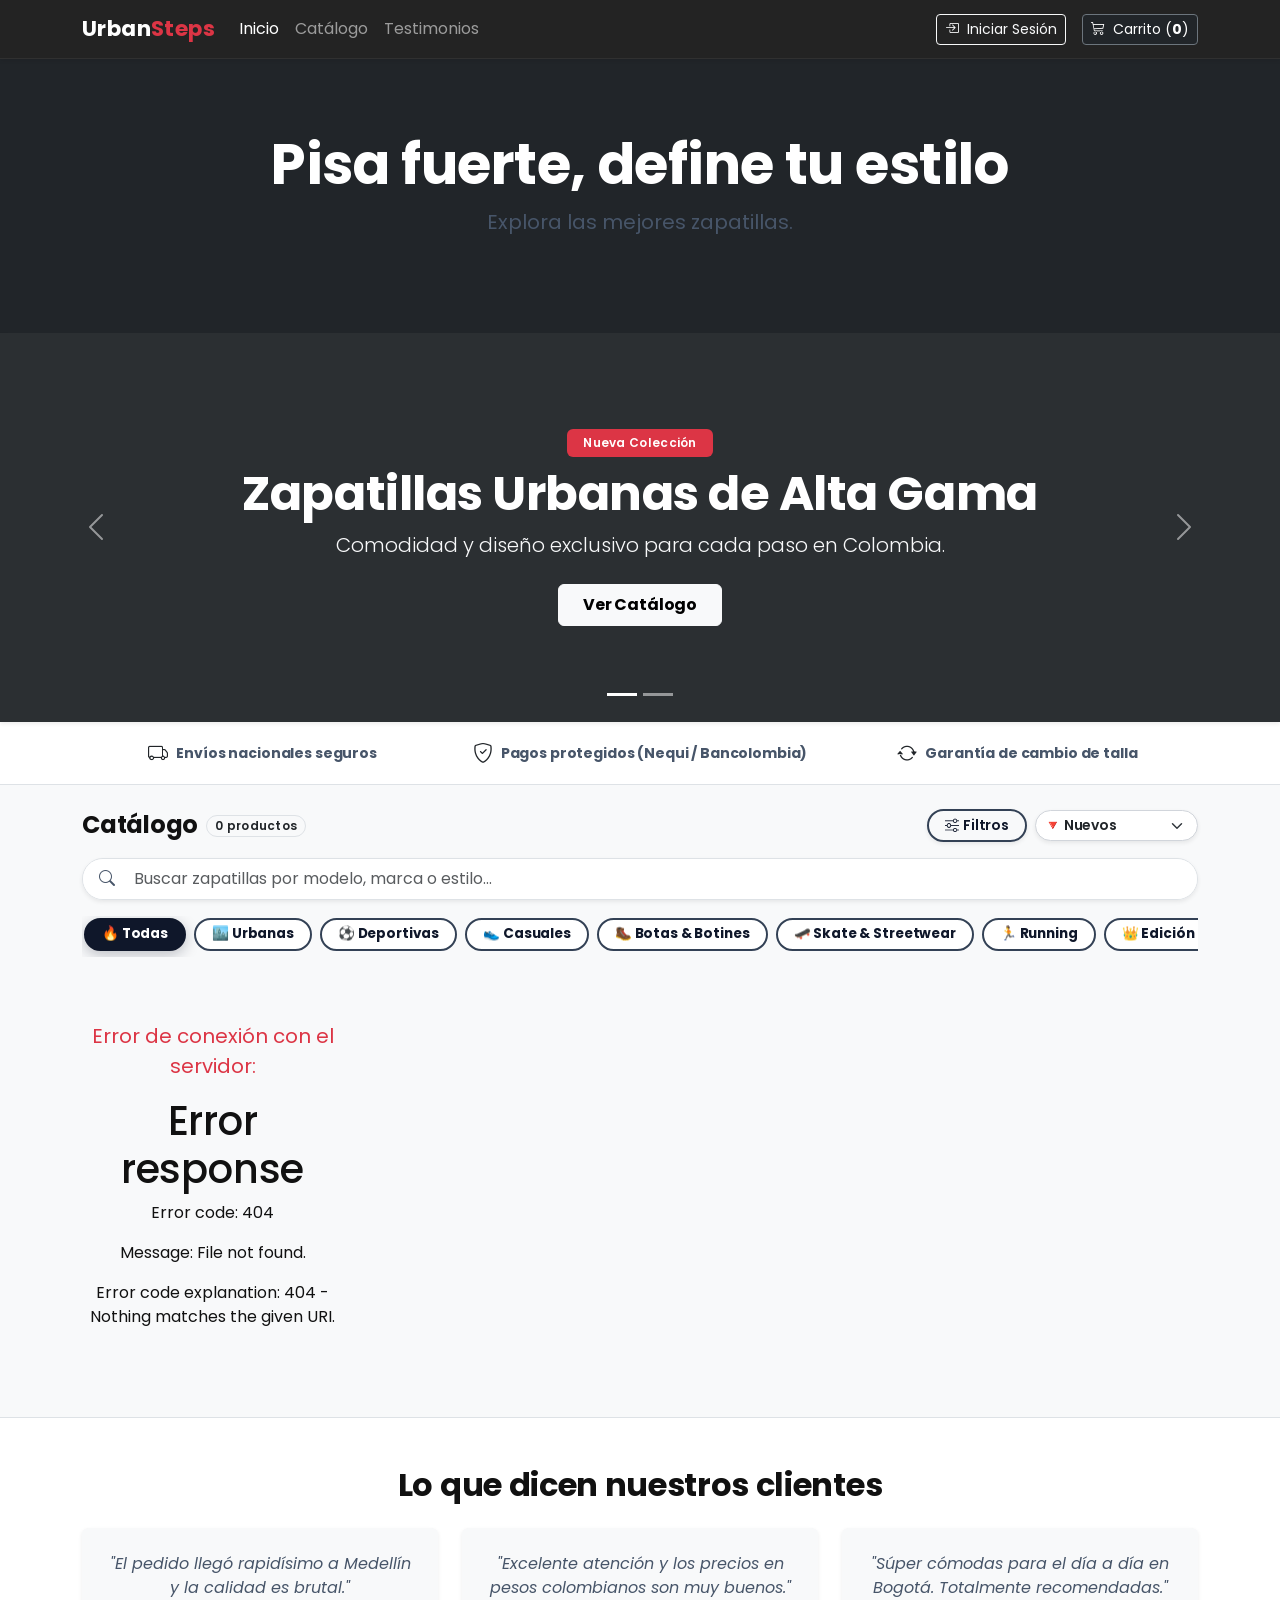
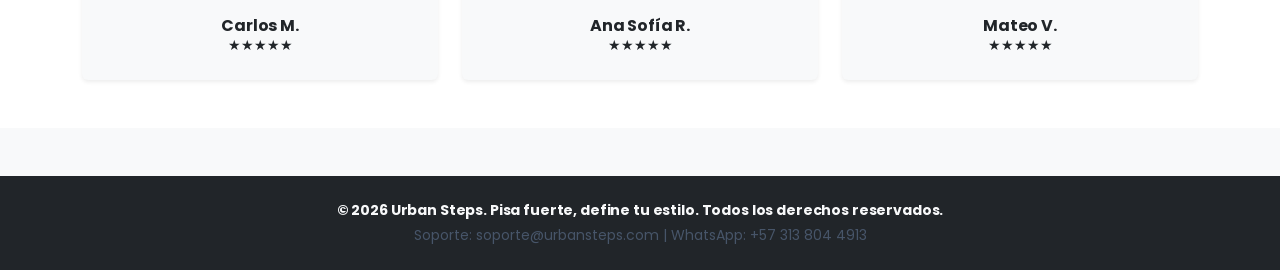
==== commit 04ee5d39: "i" ====
--- a/src/main/resources/static/index.html
+++ b/src/main/resources/static/index.html
@@ -31,7 +31,6 @@
                     <li class="nav-item"><a class="nav-link" href="#testimonios">Testimonios</a></li>
                 </ul>
                 <div class="d-flex align-items-center gap-2 gap-md-3 flex-wrap">
-                    <button class="btn-theme-toggle" id="btn-theme-toggle" title="Cambiar modo oscuro/claro"></button>
                     <a href="pedidos.html" id="btnPanelAdmin" class="btn btn-outline-light btn-sm" style="display: none;">
                         <i class="bi bi-gear me-1"></i> Panel Admin
                     </a>
@@ -216,11 +215,12 @@
         <div class="modal-dialog">
             <div class="modal-content border-0 shadow">
                 <div class="modal-header bg-dark text-white">
-                    <h5 class="modal-title fw-bold">Registrar Nueva Zapatilla</h5>
+                    <h5 class="modal-title fw-bold" id="modalProductoTitulo">Registrar Nueva Zapatilla</h5>
                     <button type="button" class="btn-close btn-close-white" data-bs-dismiss="modal" aria-label="Close"></button>
                 </div>
                 <div class="modal-body">
                     <form id="formAgregarProducto" onsubmit="guardarNuevoProducto(event)">
+                        <input type="hidden" id="editarProductoId" value="">
                         <div class="mb-3">
                             <label class="form-label fw-bold small">Nombre del Producto:</label>
                             <input type="text" id="nuevoNombre" class="form-control" placeholder="Ej. Nike Air Force 1" required>
@@ -590,5 +590,25 @@
 
     <script src="https://cdn.jsdelivr.net/npm/bootstrap@5.3.0/dist/js/bootstrap.bundle.min.js"></script>
     <script src="js/app.js"></script>
+
+    <!-- Menú Lateral Elegante -->
+    <div class="offcanvas offcanvas-end sidebar-elegante" tabindex="-1" id="menuUsuarioLateral">
+        <div class="offcanvas-header border-bottom border-secondary">
+            <h5 class="offcanvas-title text-white fw-bold d-flex align-items-center gap-2">
+                <i class="bi bi-hexagon-fill fs-4"></i> <span id="sidebar-nombre">Usuario</span>
+            </h5>
+            <button type="button" class="btn-close btn-close-white" data-bs-dismiss="offcanvas" aria-label="Close"></button>
+        </div>
+        <div class="offcanvas-body d-flex flex-column">
+            <ul class="list-unstyled flex-grow-1" id="sidebar-lista-enlaces">
+                <!-- JS inyectará aquí los enlaces -->
+            </ul>
+            <div class="mt-auto">
+                <button onclick="cerrarSesion()" class="btn-cerrar-sesion w-100">
+                    <i class="bi bi-box-arrow-left"></i> Cerrar Sesión
+                </button>
+            </div>
+        </div>
+    </div>
 </body>
 </html>
--- a/src/main/resources/static/css/styles.css
+++ b/src/main/resources/static/css/styles.css
@@ -746,3 +746,36 @@
     border: 1px solid #334155 !important;
     color: #f8fafc !important;
 }
+
+.sidebar-elegante {
+    background-color: #11101d; 
+    color: #fff;
+    border-radius: 20px 0 0 20px; 
+    width: 320px;
+    border-left: 2px solid rgba(255,255,255,0.05);
+}
+.sidebar-elegante .offcanvas-header { padding: 1.5rem; }
+.sidebar-elegante ul li { margin-bottom: 8px; }
+.sidebar-elegante ul li a {
+    display: flex; align-items: center; gap: 15px;
+    color: #fff; text-decoration: none;
+    padding: 12px 16px; border-radius: 12px;
+    font-size: 15px; font-weight: 400;
+    transition: all 0.4s ease; white-space: nowrap;
+}
+.sidebar-elegante ul li a i { font-size: 20px; min-width: 30px; text-align: center; }
+.sidebar-elegante ul li a:hover {
+    background-color: #fff; color: #11101d;
+    transform: translateX(5px); font-weight: 500;
+}
+.btn-cerrar-sesion {
+    background-color: transparent; color: #ff4d4d;
+    border: 1px solid #ff4d4d; padding: 12px;
+    border-radius: 12px; display: flex; align-items: center;
+    justify-content: center; gap: 10px; font-weight: 500; transition: 0.3s;
+}
+.btn-cerrar-sesion:hover { background-color: #ff4d4d; color: #fff; }
+@media (max-width: 768px) {
+    .sidebar-elegante { width: 85%; border-radius: 0; }
+}
+
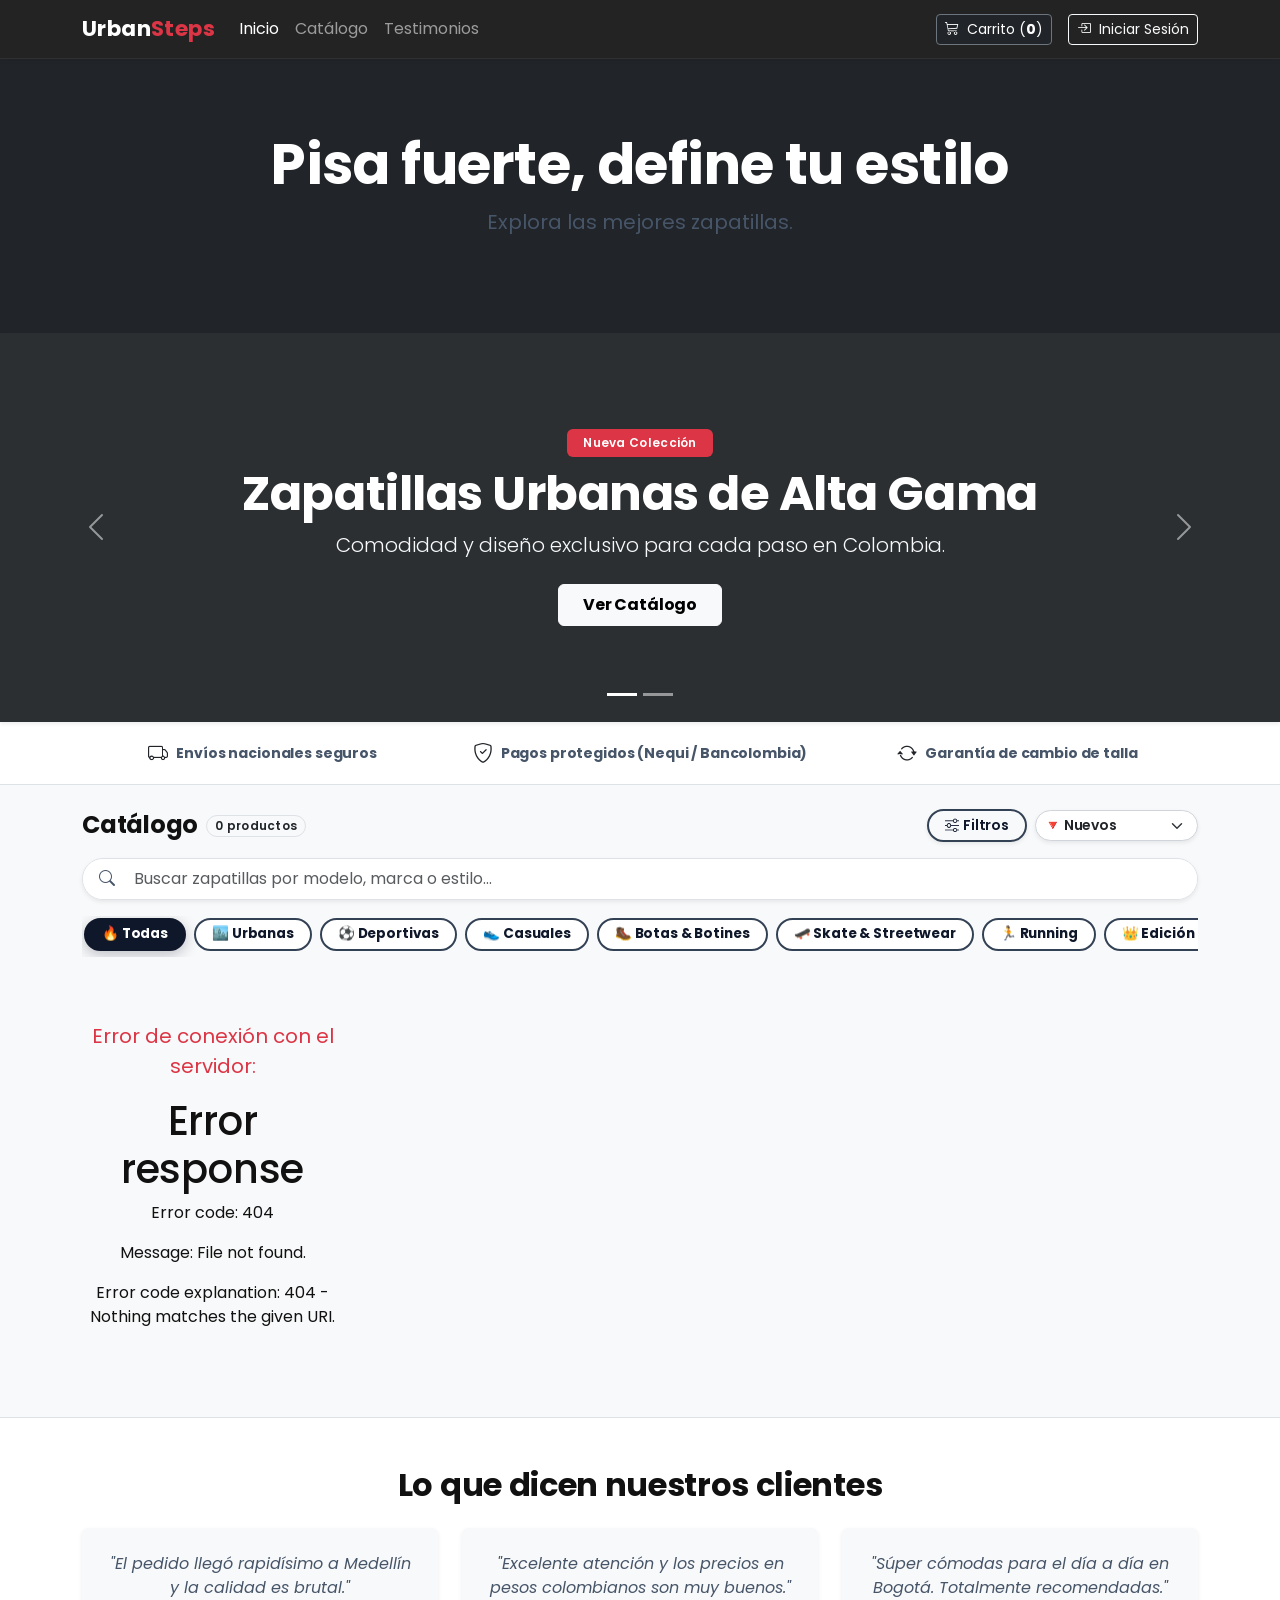
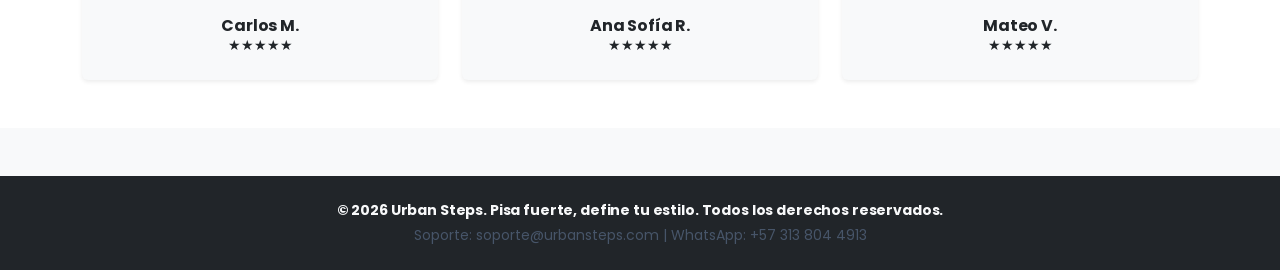
==== commit 68fbe30e: "cambios" ====
--- a/src/main/resources/static/index.html
+++ b/src/main/resources/static/index.html
@@ -9,8 +9,8 @@
     <link href="https://fonts.googleapis.com/css2?family=Poppins:wght@300;400;500;600;700;800&display=swap" rel="stylesheet">
     <link href="https://cdn.jsdelivr.net/npm/bootstrap@5.3.0/dist/css/bootstrap.min.css" rel="stylesheet">
     <link href="https://cdn.jsdelivr.net/npm/bootstrap-icons@1.10.5/font/bootstrap-icons.css" rel="stylesheet">
-    <link rel="stylesheet" href="css/styles.css">
-    <script src="js/theme.js"></script>
+    <link rel="stylesheet" href="css/styles.css?v=3.0">
+    <script src="js/theme.js?v=3.0"></script>
     <script src="https://cdnjs.cloudflare.com/ajax/libs/jspdf/2.5.1/jspdf.umd.min.js"></script>
     <script src="https://cdnjs.cloudflare.com/ajax/libs/jspdf-autotable/3.8.2/jspdf.plugin.autotable.min.js"></script>
 </head>
@@ -37,17 +37,32 @@
                     <a href="perfil.html" id="btnMiPerfil" class="btn btn-outline-light btn-sm" style="display: none;">
                         <i class="bi bi-person-circle me-1"></i> Mi Perfil
                     </a>
+                    <a href="carrito.html" class="btn btn-dark text-white btn-sm position-relative border-secondary" id="btnCarritoNav">
+                        <i class="bi bi-cart3 me-1"></i> Carrito (<span id="contador-carrito" class="fw-bold">0</span>)
+                    </a>
                     <a href="login.html" id="btnLoginNavbar" class="btn btn-outline-light btn-sm">
                         <i class="bi bi-box-arrow-in-right me-1"></i> Iniciar Sesión
                     </a>
                     <button id="btnCerrarSesionNav" onclick="cerrarSesion()" class="btn btn-outline-danger btn-sm" style="display: none;">
                         <i class="bi bi-box-arrow-right me-1"></i> Salir
                     </button>
-                    
-                    <a href="carrito.html" class="btn btn-dark text-white btn-sm position-relative border-secondary" id="btnCarritoNav">
-                        <i class="bi bi-cart3 me-1"></i> Carrito (<span id="contador-carrito" class="fw-bold">0</span>)
-                    </a>
-                </div>
+                </div>
+                <script>
+                    (function() {
+                        try {
+                            var raw = localStorage.getItem('usuario');
+                            if (raw) {
+                                var u = JSON.parse(raw);
+                                if (u && (u.email || u.nombre)) {
+                                    var btn = document.getElementById('btnLoginNavbar');
+                                    if (btn) {
+                                        btn.outerHTML = '<button id="btnLoginNavbar" class="btn btn-outline-light btn-sm px-3 rounded-pill fw-semibold shadow-sm" type="button" data-bs-toggle="offcanvas" data-bs-target="#menuUsuarioLateral"><i class="bi bi-list me-1"></i> Menú</button>';
+                                    }
+                                }
+                            }
+                        } catch(e){}
+                    })();
+                </script>
             </div>
         </div>
     </nav>
@@ -589,7 +604,7 @@
     </div>
 
     <script src="https://cdn.jsdelivr.net/npm/bootstrap@5.3.0/dist/js/bootstrap.bundle.min.js"></script>
-    <script src="js/app.js"></script>
+    <script src="js/app.js?v=3.3"></script>
 
     <!-- Menú Lateral Elegante -->
     <div class="offcanvas offcanvas-end sidebar-elegante" tabindex="-1" id="menuUsuarioLateral">
--- a/src/main/resources/static/css/styles.css
+++ b/src/main/resources/static/css/styles.css
@@ -779,3 +779,10 @@
     .sidebar-elegante { width: 85%; border-radius: 0; }
 }
 
+/* Ocultar botón de tema del navbar superior (ahora integrado dentro del menú lateral) */
+#navbarNav .btn-theme-toggle,
+.navbar .btn-theme-toggle,
+.navbar #btn-theme-toggle {
+    display: none !important;
+    visibility: hidden !important;
+}
